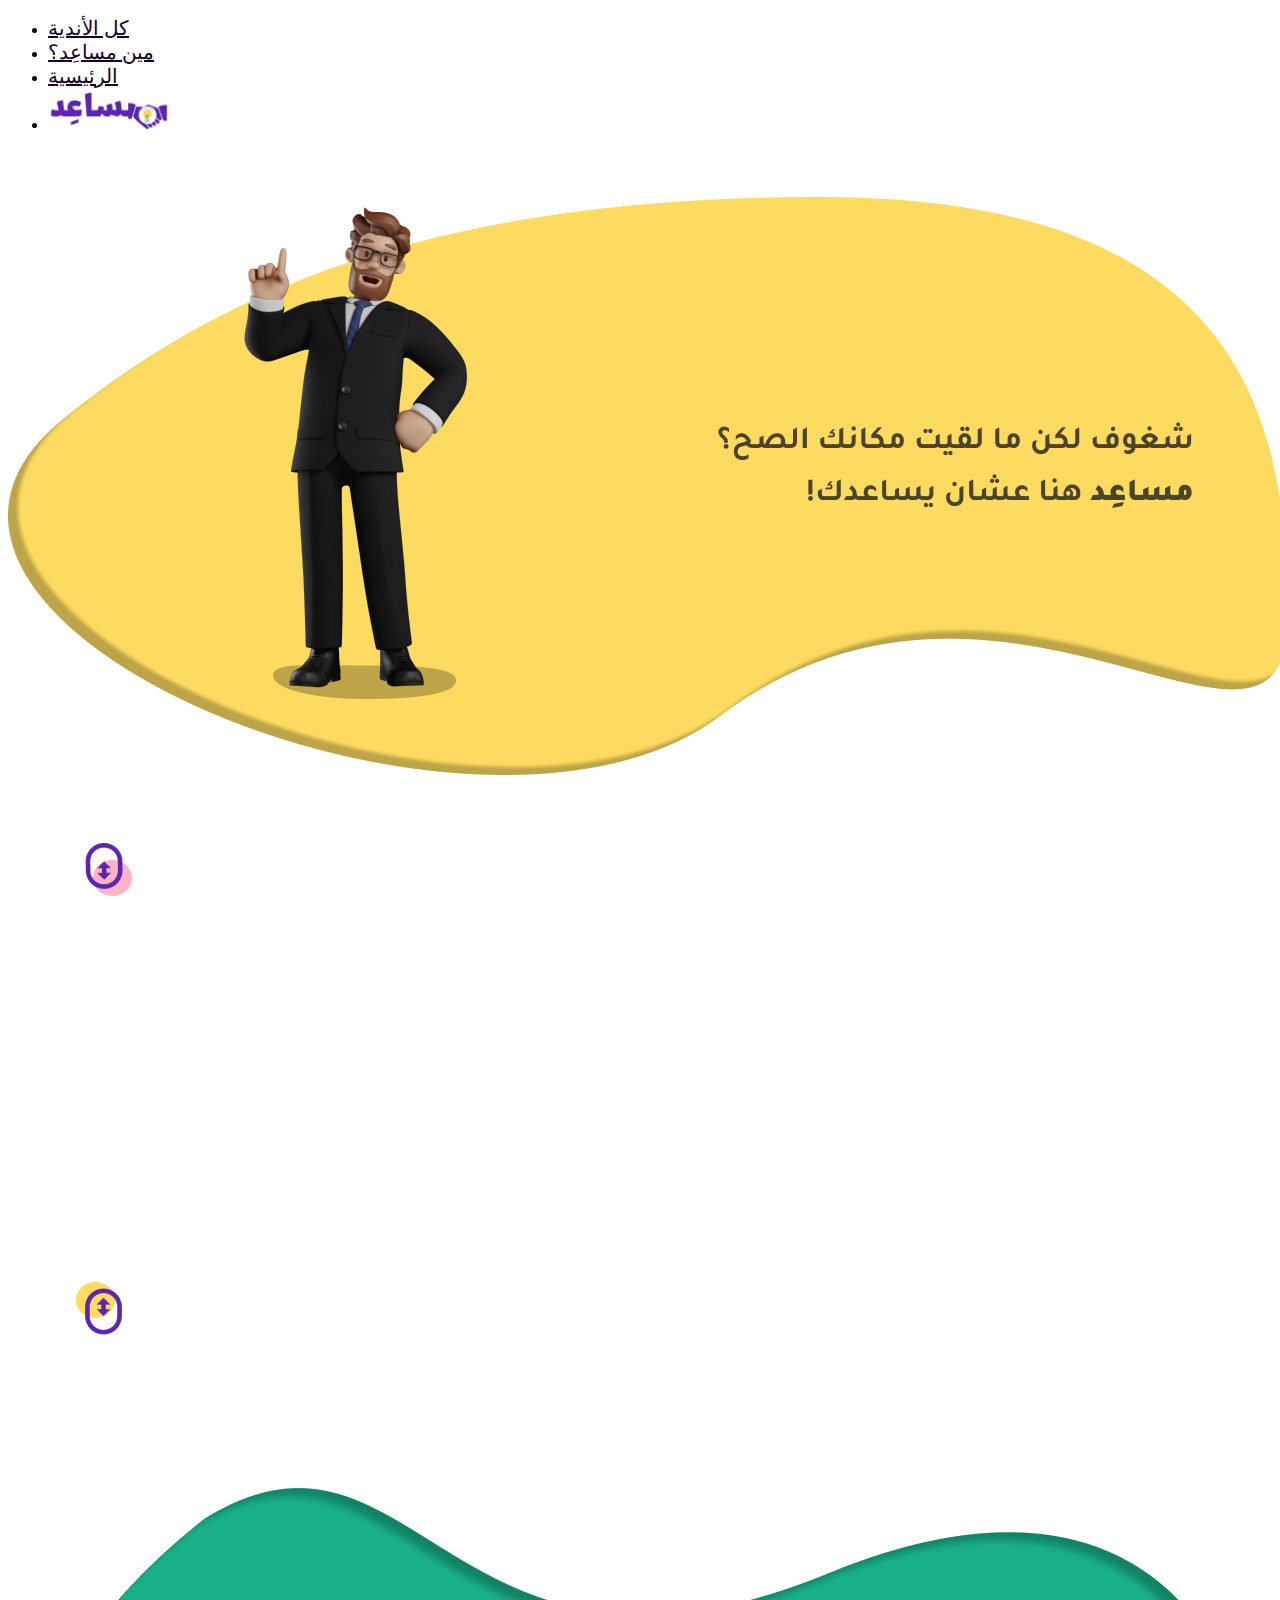
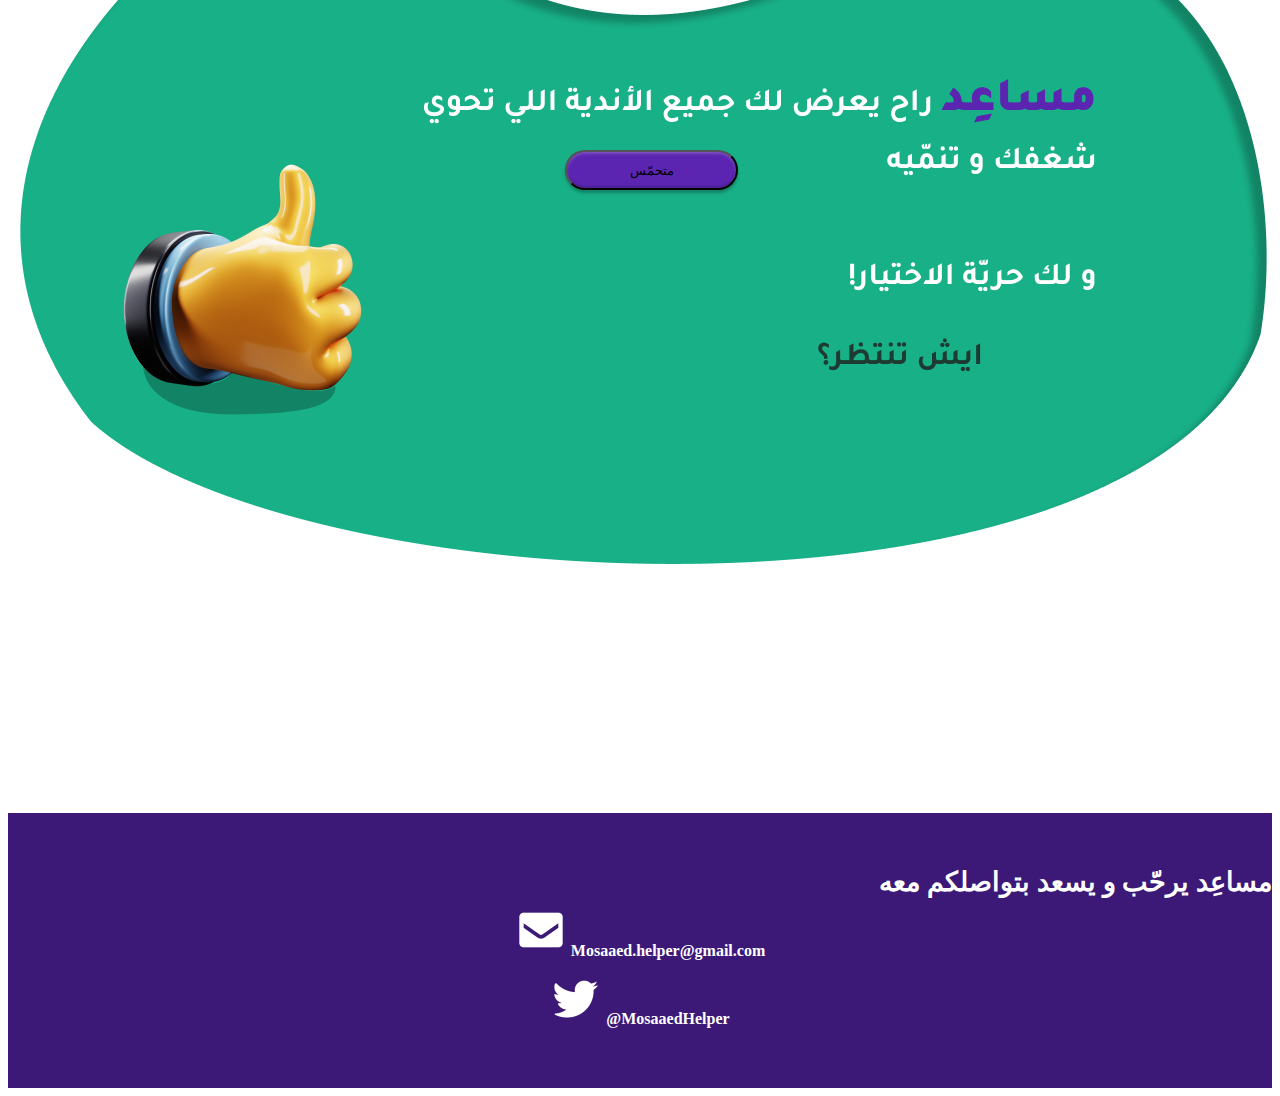
==== index.html @ d50a71aa "index completed" ====
<!DOCTYPE html>
<html lang="en">
<head>
    <meta charset="UTF-8">
    <meta http-equiv="X-UA-Compatible" content="IE=edge">
    <meta name="viewport" content="width=device-width, initial-scale=1.0">
    <link href="https://cdn.jsdelivr.net/npm/bootstrap@5.3.0-alpha2/dist/css/bootstrap.min.css" rel="stylesheet" integrity="sha384-aFq/bzH65dt+w6FI2ooMVUpc+21e0SRygnTpmBvdBgSdnuTN7QbdgL+OapgHtvPp" crossorigin="anonymous">
    <link rel="stylesheet" href="css/style.css">
    <link rel="icon" href="images/logo.jpg">
    <title>مساعد</title>
</head>
<body>

    <nav>
    <ul class="nav justify-content-end">
        <li class="nav-item">
          <a class="nav-link " href="club_list.html">كل الأندية</a>
        </li>
        <li class="nav-item">
          <a class="nav-link" href="about_us.html">مين مساعِد؟</a>
        </li>
        <li class="nav-item">
          <a class="nav-link active" href="index.html">الرئيسية</a>
        </li>
        <li class="nav-item">
          <a class="nav-link" href="index.html"><img src="images/logo.jpg" alt="" style="width: 125px;"></a>
        </li>
      </ul>
    </nav>

    <div class="container text-center">
        <div class="row align-items-start">
          <div class="col">
            <img id="about"class="img-fluid" src="images/index.png" alt="">
          </div>
        </div>
        <div class="row">
            <div class="col">
            <a href="#start"><img class="img-fluid" src="images/icon-1.png" alt=""></a>
          </div>
        </div>
        <div class="row">
            <div class="col">
            <a href="#about"><img class="img-fluid gap" src="images/icon-2.png" alt=""></a>
          </div>
        </div>
        <div class="row">
            <div class="col">
            <img id="start" class="img-fluid" src="images/index-2.png" alt="">
            <button type="button" class="btn btn-primary">متحمّس</button>
          </div>
        </div>
    </div>


    <footer>
        <div class="container">
            <div class="row align-items-start">
              <div class="col">
                <b class="footer footer-text">مساعِد يرحّب و  يسعد بتواصلكم معه</b>
              </div>
            </div>
            <div class="row">
                <div class="col"style="text-align: center;">
                    <img class="icon img-fluid" src="images/email.png" alt="">
                    <b class="footer-text">Mosaaed.helper@gmail.com</b>
                </div>
                <div class="col" style="text-align: center;">
                    <img class="icon img-fluid" src="images/twitter.png" alt="">
                    <b class="footer-text">@MosaaedHelper</b>
                </div>
            </div>
    </footer>

</body>
</html>
---- css/style.css ----
.nav-link{
    color: #13042D;
    font-size: 20px;   
}
.btn{
position: absolute;
left: 565px;
top: 1750px;
width: 13em;
height: 3em;
background: #5B25B2;
box-shadow: 0px 2.9566px 2.9566px rgba(0, 0, 0, 0.25), inset 0px 1.4783px 2.9566px rgba(255, 255, 255, 0.25), inset 0px -1.4783px 2.9566px rgba(0, 0, 0, 0.25);
border-radius: 30px;
}
footer{
    margin-top: 12em;
    padding: 3em 0em;
    text-align:right;
    background: #3C1877;
}
.footer{
/* مساعِد يرحّب و يسعد بتواصلكم معه ! */
font-weight: 700;
font-size: 27px;
line-height: 43px;

}
.footer-text{
    font-family: 'Tajawal';
    font-style: normal;
    line-height: 43px;
    color: #FFFFFF;
    margin: 3em 0;
}
.icon{
    width: 52px;
    height: 52px;;
}
.gap{
    padding-top: 18em;;
}
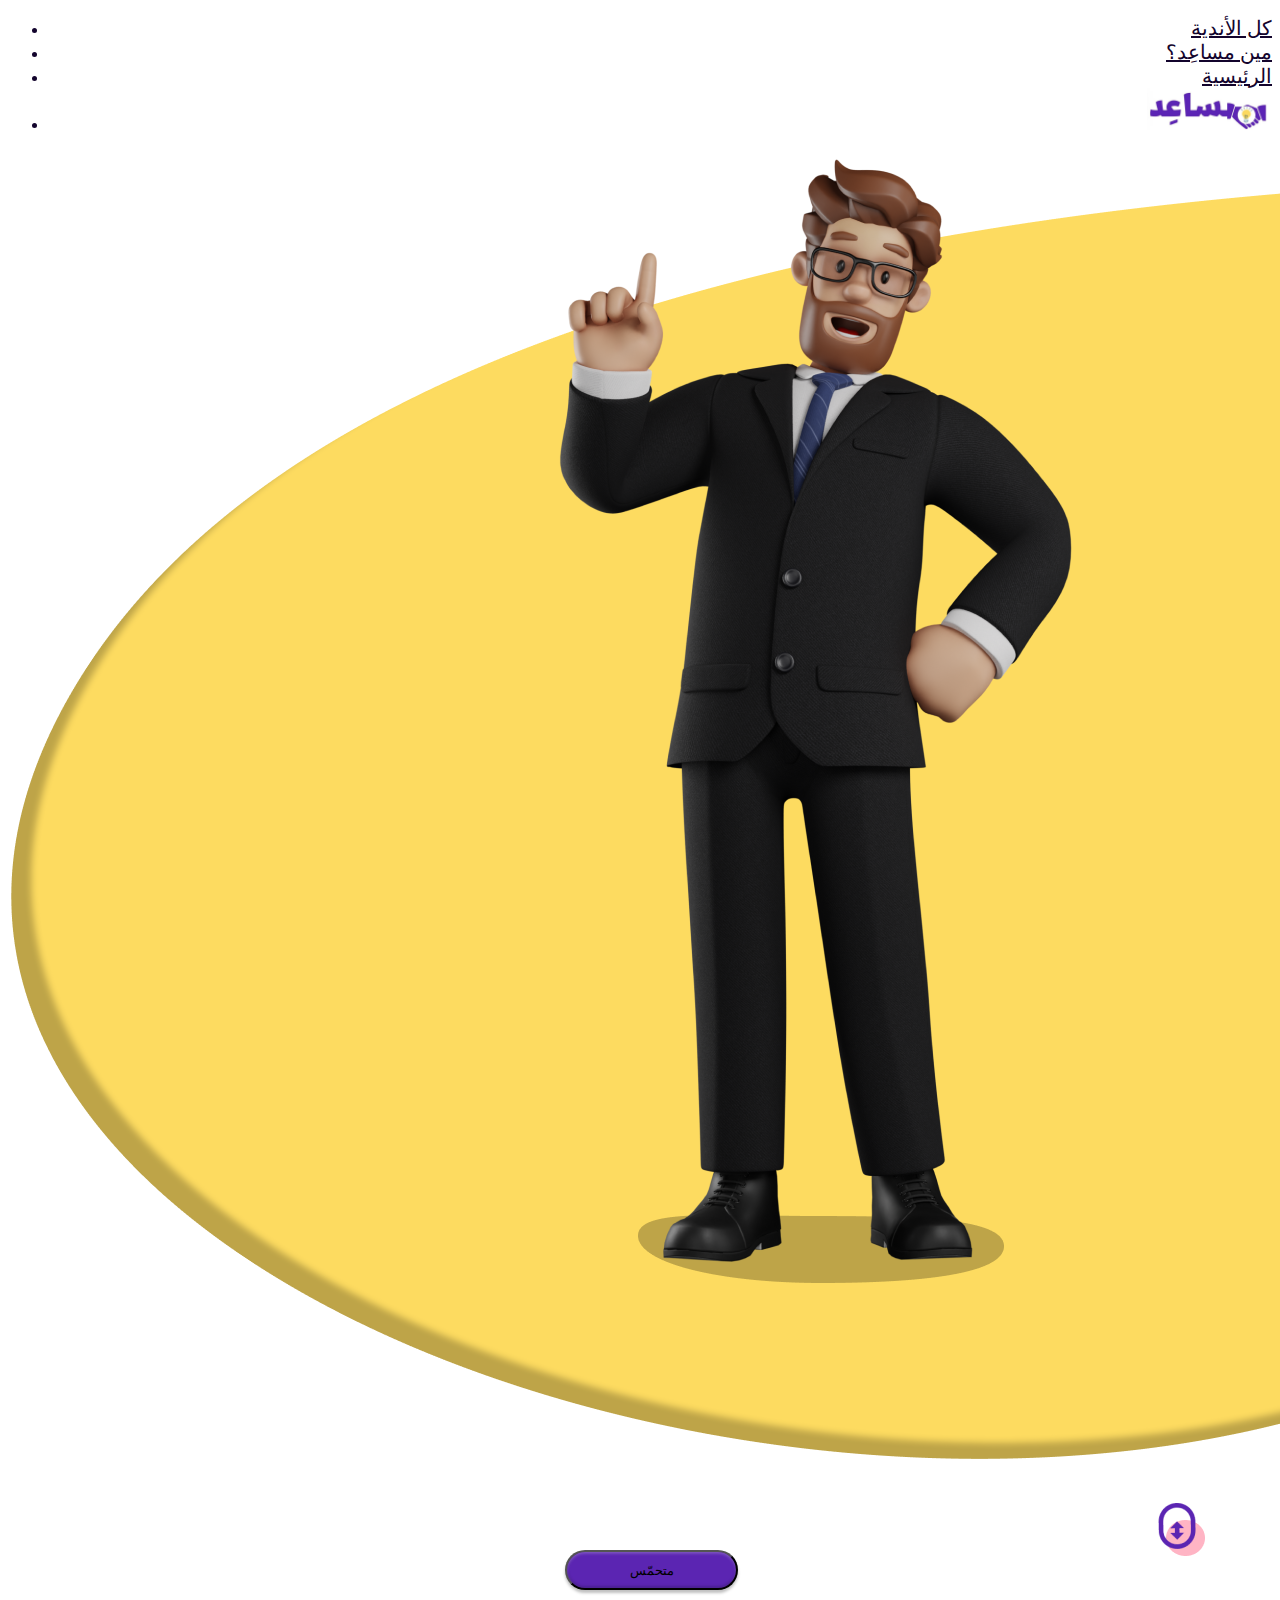
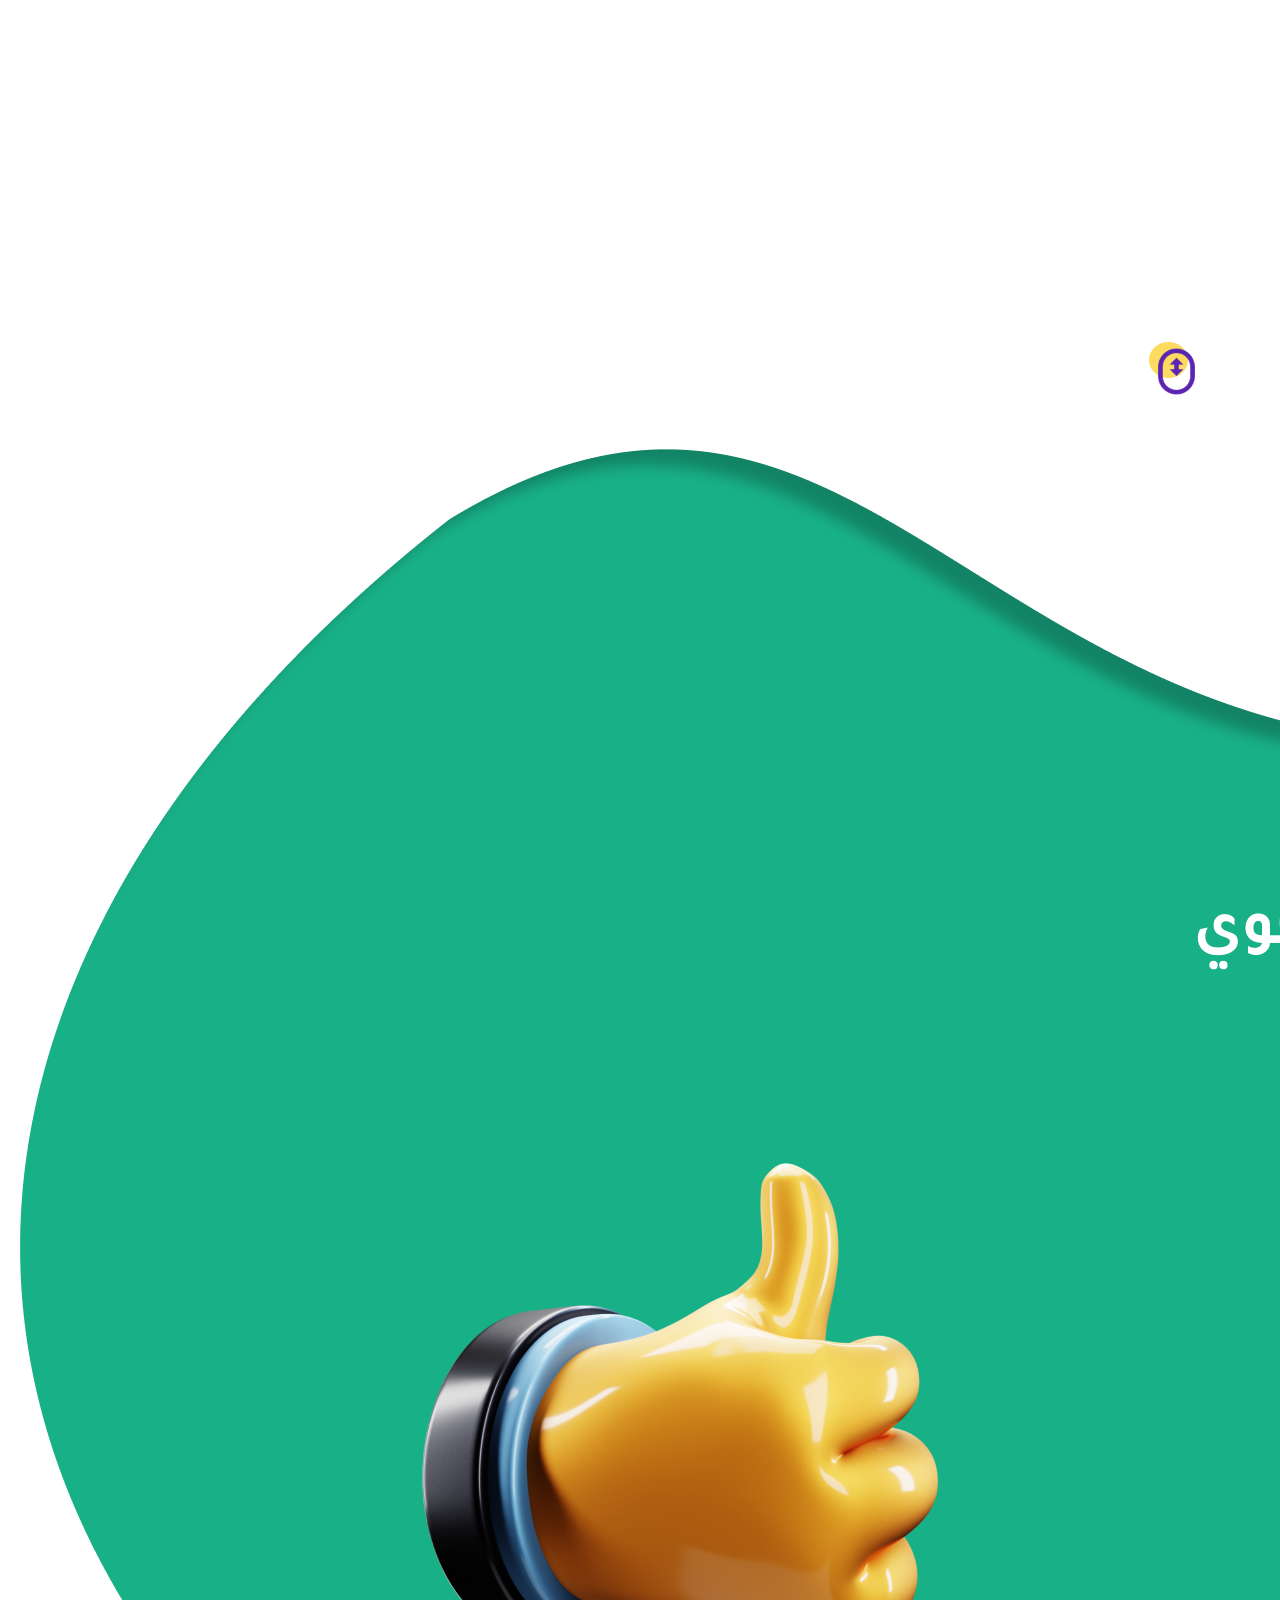
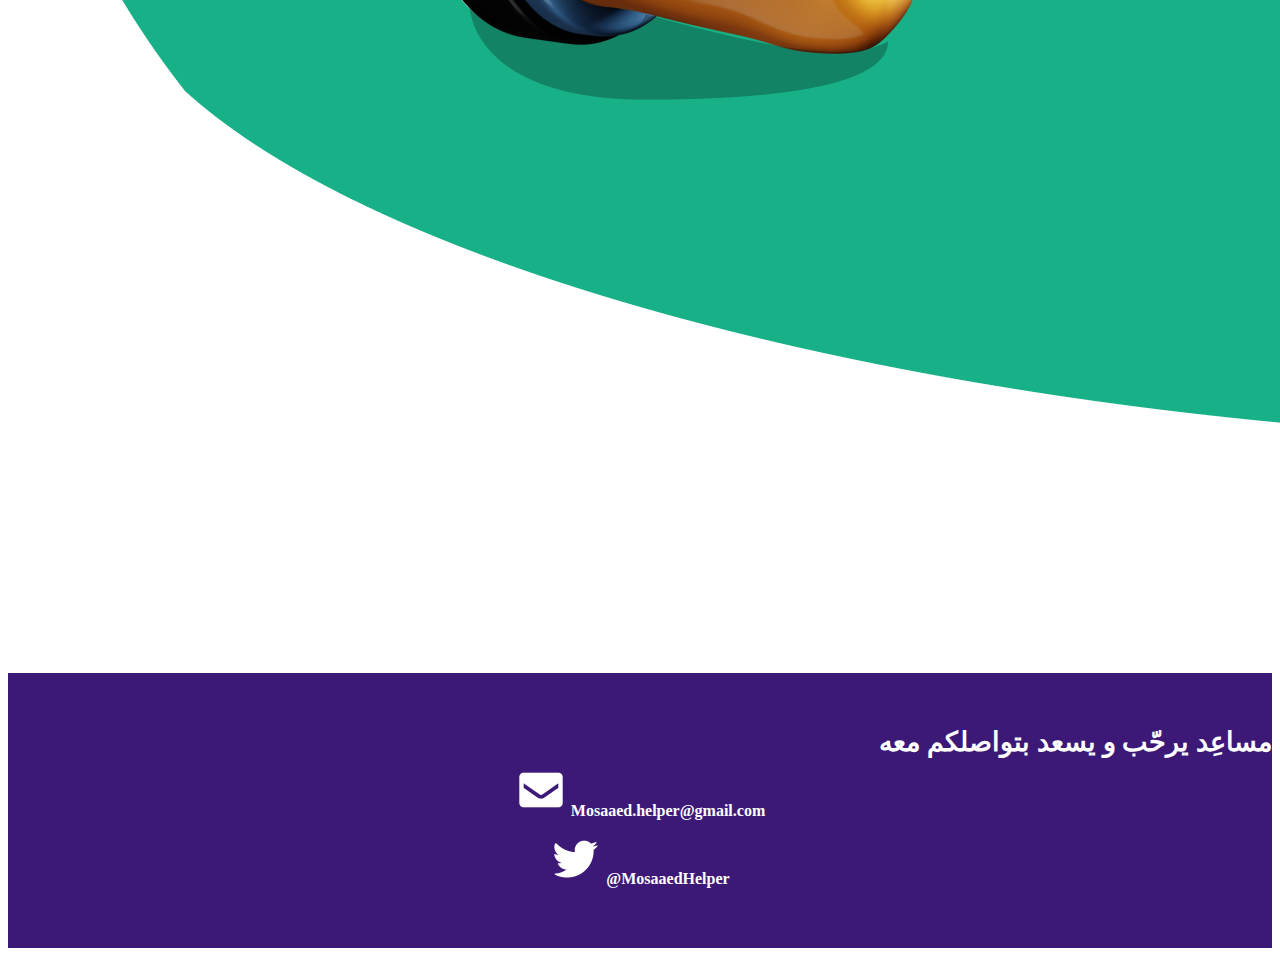
==== commit e944fab2: "club_list completed" ====
--- a/index.html
+++ b/index.html
@@ -47,7 +47,7 @@
         <div class="row">
             <div class="col">
             <img id="start" class="img-fluid" src="images/index-2.png" alt="">
-            <button type="button" class="btn btn-primary">متحمّس</button>
+            <a href="club_list.html"><button type="button" class="btn btn-1 btn-primary">متحمّس</button></a>
           </div>
         </div>
     </div>
@@ -67,7 +67,7 @@
                 </div>
                 <div class="col" style="text-align: center;">
                     <img class="icon img-fluid" src="images/twitter.png" alt="">
-                    <b class="footer-text">@MosaaedHelper</b>
+                    <a target="_blank" href="https://twitter.com/MosaaedHelper"><b class="footer-text">@MosaaedHelper</b></a>
                 </div>
             </div>
     </footer>
--- a/css/style.css
+++ b/css/style.css
@@ -1,11 +1,17 @@
+body{
+    font-family: 'Tajawal';
+    font-style: normal;
+    color: #13042D;
+    text-align: right;
+}
 .nav-link{
     color: #13042D;
     font-size: 20px;   
 }
-.btn{
+.btn-1{
 position: absolute;
 left: 565px;
-top: 1750px;
+top: 1550px;
 width: 13em;
 height: 3em;
 background: #5B25B2;
@@ -26,8 +32,6 @@
 
 }
 .footer-text{
-    font-family: 'Tajawal';
-    font-style: normal;
     line-height: 43px;
     color: #FFFFFF;
     margin: 3em 0;
@@ -38,4 +42,36 @@
 }
 .gap{
     padding-top: 18em;;
-}+}
+.list{
+    margin: 5em 0 3em;
+}
+
+.card {
+    box-shadow: 6px 4px 8px 0 rgba(0, 0, 0, 0.2);
+    border-radius: 2em;
+    background-color:#F9F3FF;
+    text-align: center;
+    margin: 3em 0;
+  }
+  
+  .card:hover {
+    box-shadow:
+      0px 2.8px 2.2px rgba(0, 0, 0, 0.034),
+      0px 6.7px 5.3px rgba(0, 0, 0, 0.048),
+      0px 12.5px 10px rgba(0, 0, 0, 0.06),
+      0px 22.3px 17.9px rgba(0, 0, 0, 0.072),
+      0px 41.8px 33.4px rgba(0, 0, 0, 0.086),
+      0px 100px 80px rgba(0, 0, 0, 0.12);
+  }
+  .card-img-top{
+    border-radius: 2em;
+  }
+  footer a{
+    text-decoration: none;
+  }
+  .dropdown-toggle{
+    background: #EBEBEB;
+    border-color: #EBEBEB;
+    color: #A7A3A3;;
+  }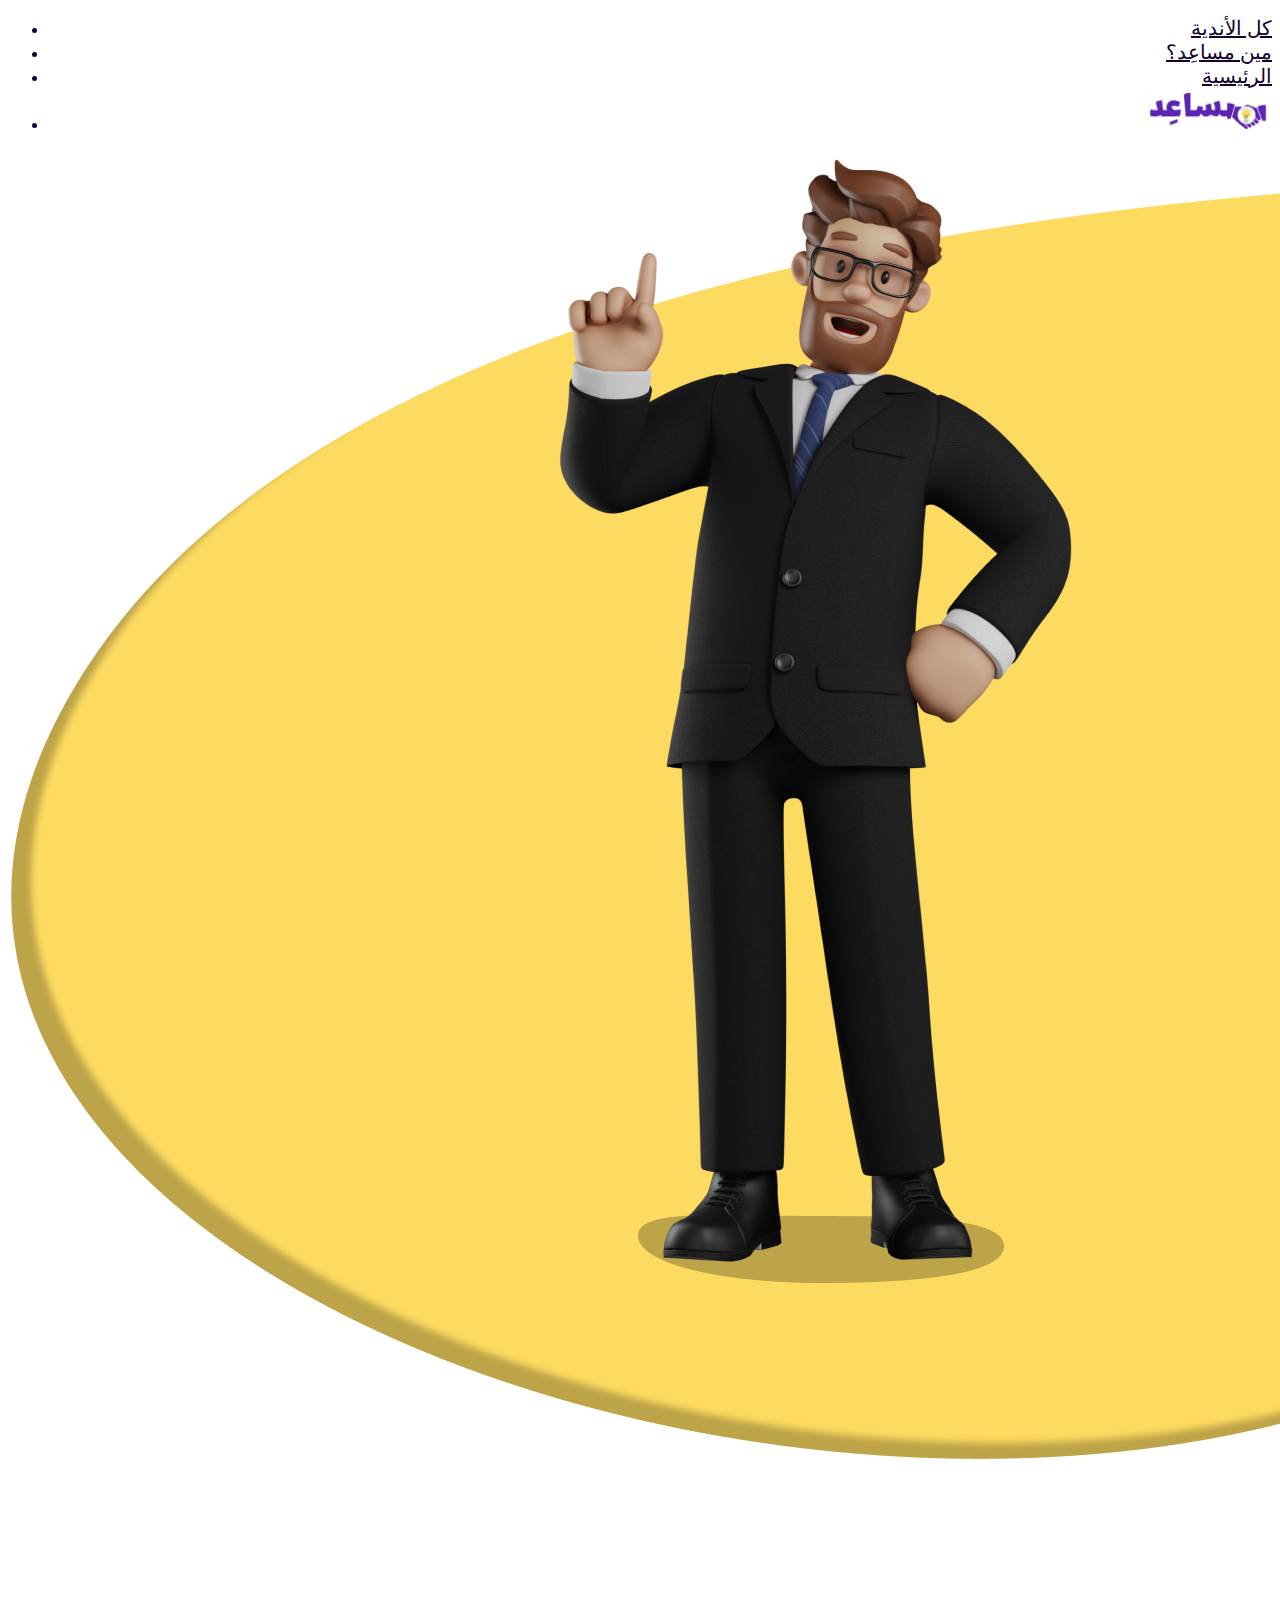
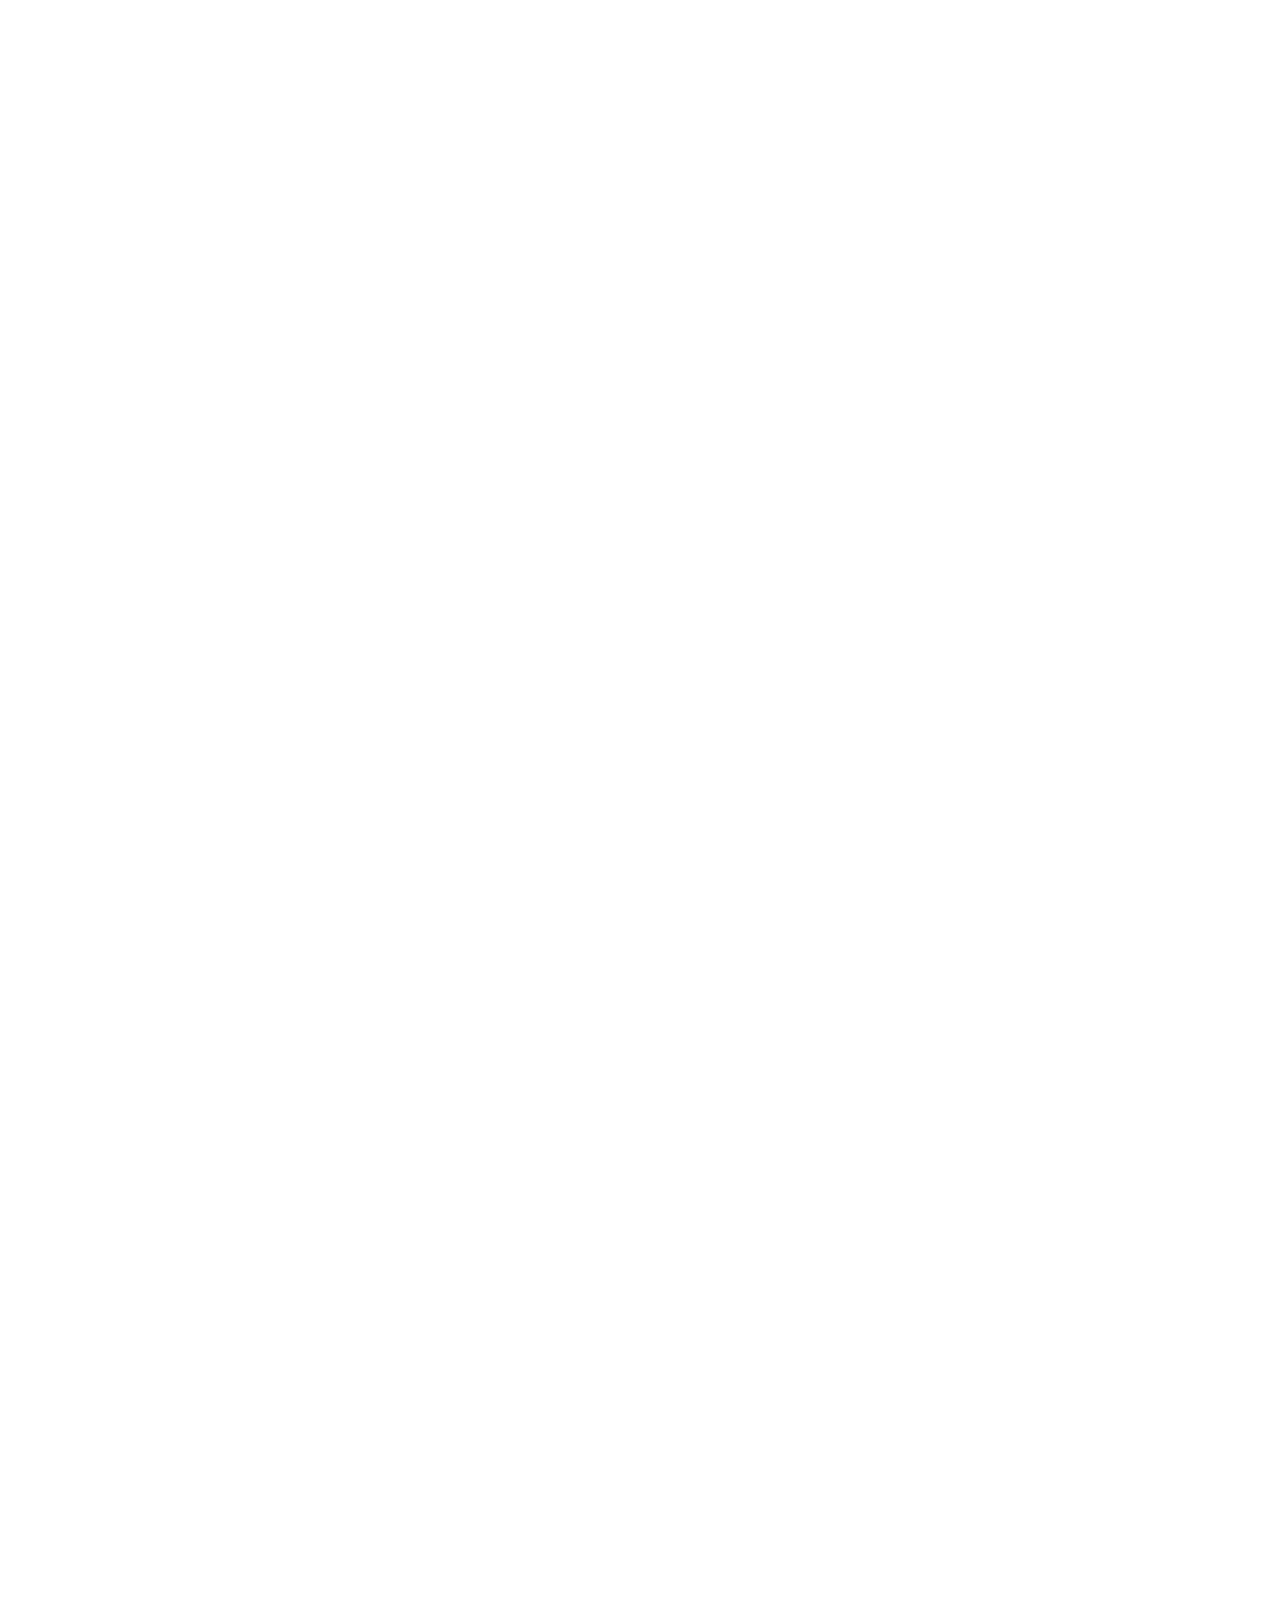
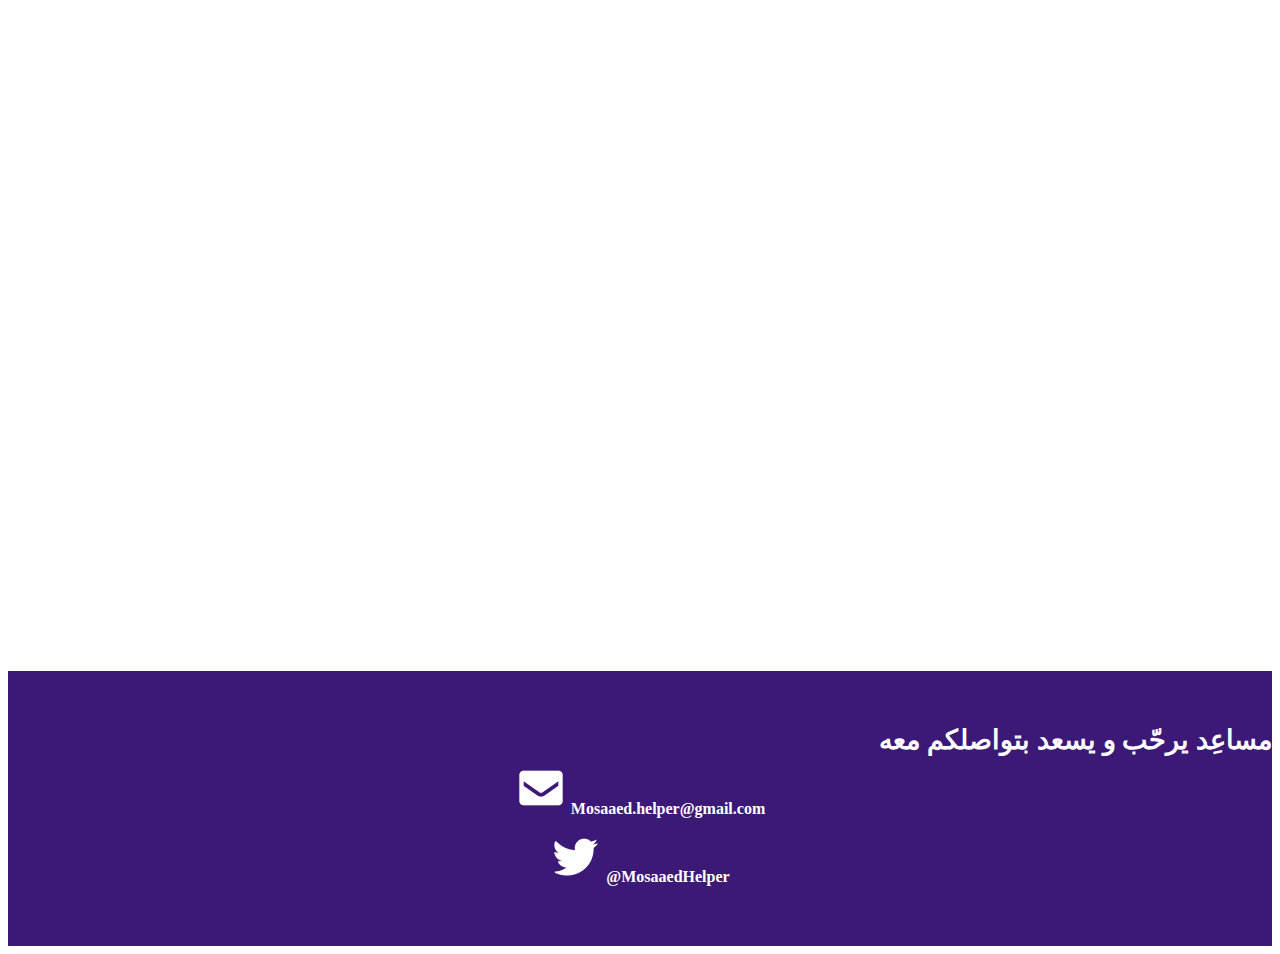
==== commit fdc6cc14: "animation added" ====
--- a/index.html
+++ b/index.html
@@ -1,76 +1,92 @@
 <!DOCTYPE html>
 <html lang="en">
+
 <head>
-    <meta charset="UTF-8">
-    <meta http-equiv="X-UA-Compatible" content="IE=edge">
-    <meta name="viewport" content="width=device-width, initial-scale=1.0">
-    <link href="https://cdn.jsdelivr.net/npm/bootstrap@5.3.0-alpha2/dist/css/bootstrap.min.css" rel="stylesheet" integrity="sha384-aFq/bzH65dt+w6FI2ooMVUpc+21e0SRygnTpmBvdBgSdnuTN7QbdgL+OapgHtvPp" crossorigin="anonymous">
-    <link rel="stylesheet" href="css/style.css">
-    <link rel="icon" href="images/logo.jpg">
-    <title>مساعد</title>
+  <meta charset="UTF-8">
+  <meta http-equiv="X-UA-Compatible" content="IE=edge">
+  <meta name="viewport" content="width=device-width, initial-scale=1.0">
+  <link href="https://cdn.jsdelivr.net/npm/bootstrap@5.3.0-alpha2/dist/css/bootstrap.min.css" rel="stylesheet"
+    integrity="sha384-aFq/bzH65dt+w6FI2ooMVUpc+21e0SRygnTpmBvdBgSdnuTN7QbdgL+OapgHtvPp" crossorigin="anonymous">
+  <link rel="stylesheet" href="css/style.css">
+  <link href="https://unpkg.com/aos@2.3.1/dist/aos.css" rel="stylesheet">
+  <script src="https://unpkg.com/aos@2.3.1/dist/aos.js"></script>
+  <link rel="icon" href="images/logo.jpg">
+  <script src="index.js"></script>
+  <title>مساعد</title>
 </head>
+
 <body>
 
-    <nav>
+  <nav>
     <ul class="nav justify-content-end">
-        <li class="nav-item">
-          <a class="nav-link " href="club_list.html">كل الأندية</a>
-        </li>
-        <li class="nav-item">
-          <a class="nav-link" href="about_us.html">مين مساعِد؟</a>
-        </li>
-        <li class="nav-item">
-          <a class="nav-link active" href="index.html">الرئيسية</a>
-        </li>
-        <li class="nav-item">
-          <a class="nav-link" href="index.html"><img src="images/logo.jpg" alt="" style="width: 125px;"></a>
-        </li>
-      </ul>
-    </nav>
+      <li class="nav-item">
+        <a class="nav-link " href="club_list.html">كل الأندية</a>
+      </li>
+      <li class="nav-item">
+        <a class="nav-link" href="about_us.html">مين مساعِد؟</a>
+      </li>
+      <li class="nav-item">
+        <a class="nav-link active" href="index.html">الرئيسية</a>
+      </li>
+      <li class="nav-item">
+        <a class="nav-link" href="index.html"><img src="images/logo.jpg" alt="" style="width: 125px;"></a>
+      </li>
+    </ul>
+  </nav>
 
-    <div class="container text-center">
-        <div class="row align-items-start">
-          <div class="col">
-            <img id="about"class="img-fluid" src="images/index.png" alt="">
-          </div>
-        </div>
-        <div class="row">
-            <div class="col">
-            <a href="#start"><img class="img-fluid" src="images/icon-1.png" alt=""></a>
-          </div>
-        </div>
-        <div class="row">
-            <div class="col">
-            <a href="#about"><img class="img-fluid gap" src="images/icon-2.png" alt=""></a>
-          </div>
-        </div>
-        <div class="row">
-            <div class="col">
-            <img id="start" class="img-fluid" src="images/index-2.png" alt="">
-            <a href="club_list.html"><button type="button" class="btn btn-1 btn-primary">متحمّس</button></a>
-          </div>
-        </div>
+  <div class="container text-center">
+
+    <div data-aos="fade-right" class="row align-items-start">
+      <div class="col">
+        <img id="about" class="img-fluid" src="images/index.png" alt="">
+      </div>
     </div>
 
+    <div class="row">
+      <div class="col">
+        <a href="#start"><img data-aos="fade-down" class="img-fluid" src="images/icon-1.png" alt=""></a>
+      </div>
+    </div>
 
-    <footer>
-        <div class="container">
-            <div class="row align-items-start">
-              <div class="col">
-                <b class="footer footer-text">مساعِد يرحّب و  يسعد بتواصلكم معه</b>
-              </div>
-            </div>
-            <div class="row">
-                <div class="col"style="text-align: center;">
-                    <img class="icon img-fluid" src="images/email.png" alt="">
-                    <b class="footer-text">Mosaaed.helper@gmail.com</b>
-                </div>
-                <div class="col" style="text-align: center;">
-                    <img class="icon img-fluid" src="images/twitter.png" alt="">
-                    <a target="_blank" href="https://twitter.com/MosaaedHelper"><b class="footer-text">@MosaaedHelper</b></a>
-                </div>
-            </div>
-    </footer>
+    <div class="row">
+      <div class="col">
+        <a href="#about"><img data-aos="fade-down" class="img-fluid gap" src="images/icon-2.png" alt=""></a>
+      </div>
+    </div>
+
+    <div data-aos="fade-left" class="row">
+      <div class="col">
+        <img id="start" class="img-fluid" src="images/index-2.png" alt="">
+        <a href="club_list.html"><button data-aos="fade-right" type="button" class="btn btn-1 btn-primary">متحمّس</button></a>
+      </div>
+
+    </div>
+  </div>
+
+
+  <footer>
+    <div class="container">
+      <div class="row align-items-start">
+        <div class="col">
+          <b class="footer footer-text">مساعِد يرحّب و يسعد بتواصلكم معه</b>
+        </div>
+      </div>
+      <div class="row">
+        <div class="col" style="text-align: center;">
+          <img class="icon img-fluid" src="images/email.png" alt="">
+          <a target="_blank" href="mailto: Mosaaed.helper@gmail.com"><b
+              class="footer-text">Mosaaed.helper@gmail.com</b></a>
+        </div>
+        <div class="col" style="text-align: center;">
+          <img class="icon img-fluid" src="images/twitter.png" alt="">
+          <a target="_blank" href="https://twitter.com/MosaaedHelper"><b class="footer-text">@MosaaedHelper</b></a>
+        </div>
+      </div>
+  </footer>
+  <script>
+    AOS.init();
+  </script>
+  <script src="index.js"></script>
 
 </body>
 </html>--- a/css/style.css
+++ b/css/style.css
@@ -74,4 +74,12 @@
     background: #EBEBEB;
     border-color: #EBEBEB;
     color: #A7A3A3;;
+  }
+  .about-text{
+    text-align: right;
+    margin-top: 15em;
+  }
+  .about-text b{
+    font-size: 28px;
+    color: #3C1877;S
   }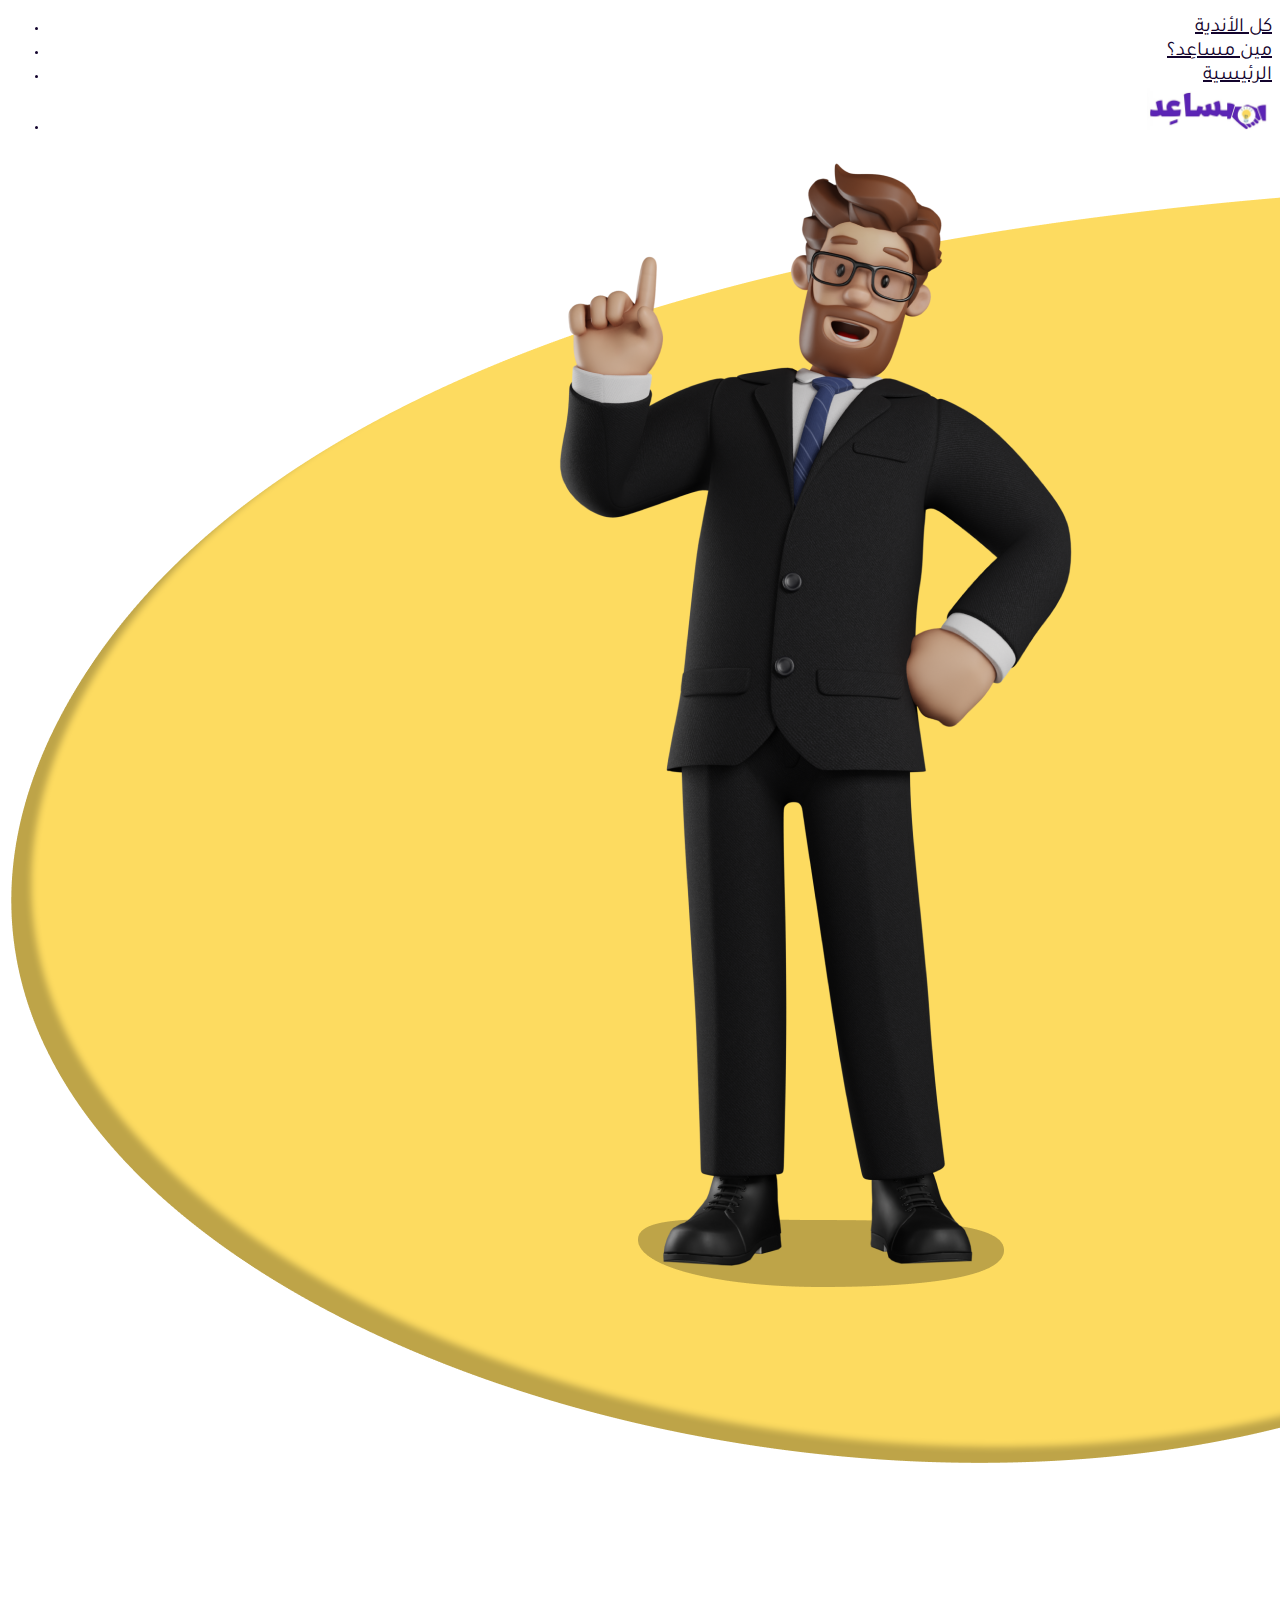
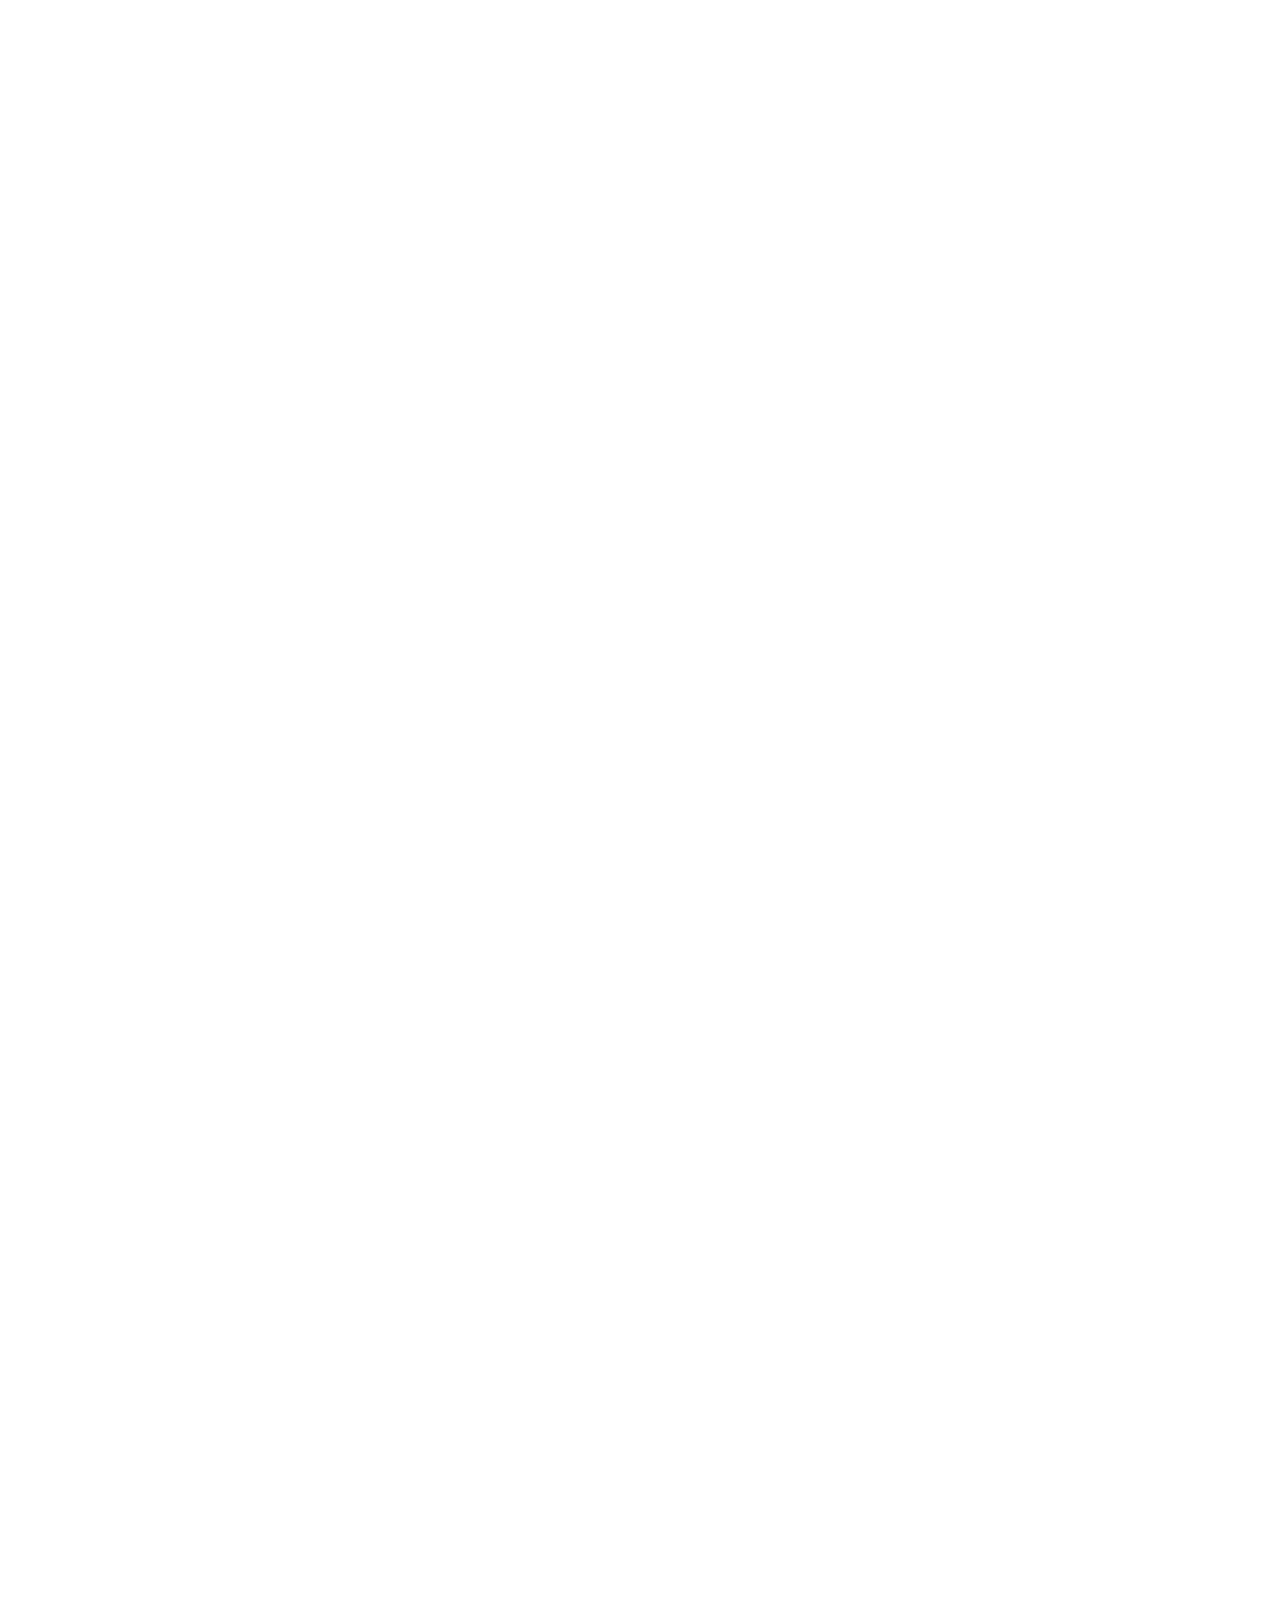
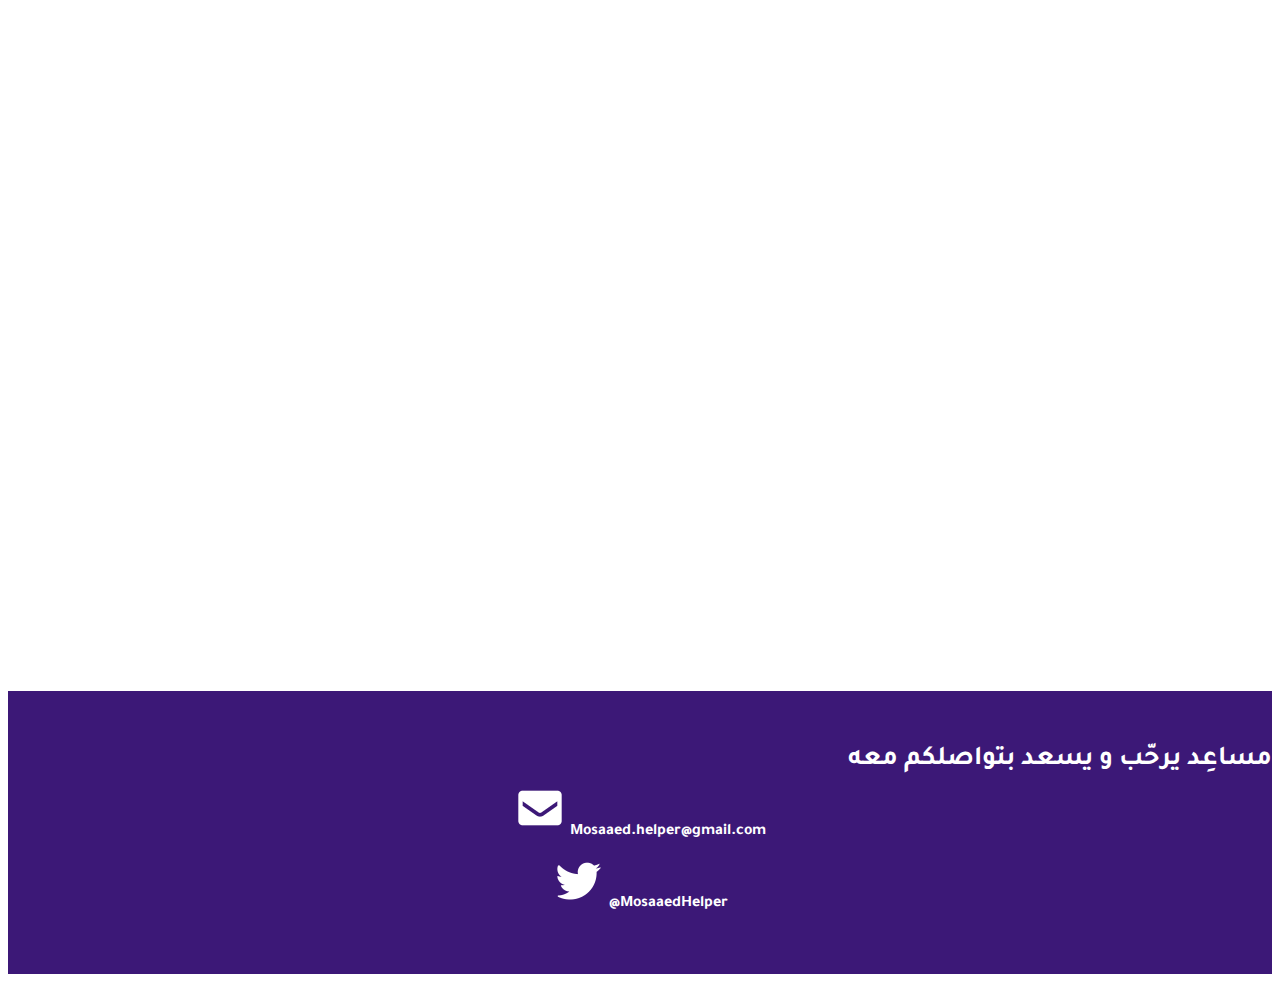
==== commit 42131d79: "add font" ====
--- a/index.html
+++ b/index.html
@@ -8,6 +8,9 @@
   <link href="https://cdn.jsdelivr.net/npm/bootstrap@5.3.0-alpha2/dist/css/bootstrap.min.css" rel="stylesheet"
     integrity="sha384-aFq/bzH65dt+w6FI2ooMVUpc+21e0SRygnTpmBvdBgSdnuTN7QbdgL+OapgHtvPp" crossorigin="anonymous">
   <link rel="stylesheet" href="css/style.css">
+  <link rel="preconnect" href="https://fonts.googleapis.com">
+  <link rel="preconnect" href="https://fonts.gstatic.com" crossorigin>
+  <link href="https://fonts.googleapis.com/css2?family=Tajawal&display=swap" rel="stylesheet">
   <link href="https://unpkg.com/aos@2.3.1/dist/aos.css" rel="stylesheet">
   <script src="https://unpkg.com/aos@2.3.1/dist/aos.js"></script>
   <link rel="icon" href="images/logo.jpg">
@@ -36,7 +39,7 @@
 
   <div class="container text-center">
 
-    <div data-aos="fade-right" class="row align-items-start">
+    <div data-aos-duration="3000" data-aos="fade-right" class="row align-items-start">
       <div class="col">
         <img id="about" class="img-fluid" src="images/index.png" alt="">
       </div>
@@ -44,20 +47,21 @@
 
     <div class="row">
       <div class="col">
-        <a href="#start"><img data-aos="fade-down" class="img-fluid" src="images/icon-1.png" alt=""></a>
+        <a href="#start"><img data-aos-duration="3000" data-aos="fade-down" class="img-fluid" src="images/icon-1.png" alt=""></a>
       </div>
     </div>
 
     <div class="row">
       <div class="col">
-        <a href="#about"><img data-aos="fade-down" class="img-fluid gap" src="images/icon-2.png" alt=""></a>
+        <a href="#about"><img data-aos-duration="3000" data-aos="fade-down" class="img-fluid gap" src="images/icon-2.png" alt=""></a>
       </div>
     </div>
 
-    <div data-aos="fade-left" class="row">
+    <div data-aos-duration="3000" data-aos="fade-left" class="row">
       <div class="col">
         <img id="start" class="img-fluid" src="images/index-2.png" alt="">
-        <a href="club_list.html"><button data-aos="fade-right" type="button" class="btn btn-1 btn-primary">متحمّس</button></a>
+        <a href="club_list.html"><button data-aos-duration="3000" data-aos="fade-right" type="button"
+            class="btn btn-1 btn-primary">متحمّس</button></a>
       </div>
 
     </div>
@@ -89,4 +93,5 @@
   <script src="index.js"></script>
 
 </body>
+
 </html>--- a/css/style.css
+++ b/css/style.css
@@ -1,85 +1,262 @@
-body{
-    font-family: 'Tajawal';
-    font-style: normal;
-    color: #13042D;
-    text-align: right;
-}
-.nav-link{
-    color: #13042D;
-    font-size: 20px;   
-}
-.btn-1{
-position: absolute;
-left: 565px;
-top: 1550px;
-width: 13em;
-height: 3em;
-background: #5B25B2;
-box-shadow: 0px 2.9566px 2.9566px rgba(0, 0, 0, 0.25), inset 0px 1.4783px 2.9566px rgba(255, 255, 255, 0.25), inset 0px -1.4783px 2.9566px rgba(0, 0, 0, 0.25);
-border-radius: 30px;
-}
-footer{
-    margin-top: 12em;
-    padding: 3em 0em;
-    text-align:right;
-    background: #3C1877;
-}
-.footer{
-/* مساعِد يرحّب و يسعد بتواصلكم معه ! */
-font-weight: 700;
-font-size: 27px;
-line-height: 43px;
-
-}
-.footer-text{
-    line-height: 43px;
-    color: #FFFFFF;
-    margin: 3em 0;
-}
-.icon{
-    width: 52px;
-    height: 52px;;
-}
-.gap{
-    padding-top: 18em;;
-}
-.list{
-    margin: 5em 0 3em;
+body {
+  font-family: 'Tajawal';
+  font-style: normal;
+  color: #13042D;
+  text-align: right;
+}
+
+.nav-link {
+  color: #13042D;
+  font-size: 20px;
+}
+
+.btn-1 {
+  position: absolute;
+  left: 565px;
+  top: 450px;
+  width: 13em;
+  height: 3em;
+  background: #5B25B2;
+  box-shadow: 0px 2.9566px 2.9566px rgba(0, 0, 0, 0.25), inset 0px 1.4783px 2.9566px rgba(255, 255, 255, 0.25), inset 0px -1.4783px 2.9566px rgba(0, 0, 0, 0.25);
+  border-radius: 30px;
+}
+
+footer {
+  margin-top: 12em;
+  padding: 3em 0em;
+  text-align: right;
+  background: #3C1877;
+}
+
+.footer {
+  /* مساعِد يرحّب و يسعد بتواصلكم معه ! */
+  font-weight: 700;
+  font-size: 27px;
+  line-height: 43px;
+
+}
+
+.footer-text {
+  line-height: 43px;
+  color: #FFFFFF;
+  margin: 3em 0;
+}
+
+.icon {
+  width: 52px;
+  height: 52px;
+  ;
+}
+
+.gap {
+  padding-top: 18em;
+  ;
+}
+
+.list {
+  margin: 5em 0 3em;
 }
 
 .card {
-    box-shadow: 6px 4px 8px 0 rgba(0, 0, 0, 0.2);
-    border-radius: 2em;
-    background-color:#F9F3FF;
-    text-align: center;
-    margin: 3em 0;
-  }
-  
-  .card:hover {
-    box-shadow:
-      0px 2.8px 2.2px rgba(0, 0, 0, 0.034),
-      0px 6.7px 5.3px rgba(0, 0, 0, 0.048),
-      0px 12.5px 10px rgba(0, 0, 0, 0.06),
-      0px 22.3px 17.9px rgba(0, 0, 0, 0.072),
-      0px 41.8px 33.4px rgba(0, 0, 0, 0.086),
-      0px 100px 80px rgba(0, 0, 0, 0.12);
-  }
-  .card-img-top{
-    border-radius: 2em;
-  }
-  footer a{
-    text-decoration: none;
-  }
-  .dropdown-toggle{
-    background: #EBEBEB;
-    border-color: #EBEBEB;
-    color: #A7A3A3;;
-  }
-  .about-text{
-    text-align: right;
-    margin-top: 15em;
-  }
-  .about-text b{
-    font-size: 28px;
-    color: #3C1877;S
-  }+  box-shadow: 6px 4px 8px 0 rgba(0, 0, 0, 0.2);
+  border-radius: 2em;
+  background-color: #F9F3FF;
+  text-align: center;
+  margin: 3em 0;
+}
+
+.card:hover {
+  box-shadow:
+    0px 2.8px 2.2px rgba(0, 0, 0, 0.034),
+    0px 6.7px 5.3px rgba(0, 0, 0, 0.048),
+    0px 12.5px 10px rgba(0, 0, 0, 0.06),
+    0px 22.3px 17.9px rgba(0, 0, 0, 0.072),
+    0px 41.8px 33.4px rgba(0, 0, 0, 0.086),
+    0px 100px 80px rgba(0, 0, 0, 0.12);
+  cursor: pointer;
+}
+
+.card-img-top {
+  border-radius: 2em;
+}
+
+#more:hover {
+  cursor: pointer;
+}
+
+footer a {
+  text-decoration: none;
+}
+
+.dropdown-toggle {
+  background: #EBEBEB;
+  border-color: #EBEBEB;
+  color: #A7A3A3;
+  ;
+}
+
+.about-text {
+  text-align: right;
+  margin-top: 15em;
+}
+
+.about-text b {
+  font-size: 28px;
+  color: #3C1877
+}
+
+.header {
+  border-color: #3C1877;
+}
+
+.card-des {
+  font-size: small;
+}
+
+.card-1 {
+  height: 30em;
+}
+
+.btn-2 {
+  box-sizing: border-box;
+  width: 170px;
+  height: 44px;
+  left: 666px;
+  top: 631px;
+  background: #F9F3FF;
+  border: 2px solid #18B087;
+  border-radius: 20px;
+}
+
+.btn-2:hover {
+  box-shadow: 30px rgba(0, 0, 0, 0.02);
+  color: #ffffff;
+  box-sizing: border-box;
+  width: 170px;
+  height: 44px;
+  left: 666px;
+  top: 631px;
+  background: #18B087;
+  border: 2px solid #F9F3FF;
+  border-radius: 20px;
+}
+
+.active-1 {
+  color: #ffffff;
+  background: #18B087;
+  border: 2px solid #F9F3FF;
+}
+
+.justify {
+  display: flex;
+  flex-direction: row;
+  justify-content: center;
+}
+
+.alert {
+  margin-top: 10%;
+  background-color: #F9F3FF;
+}
+.alert_input{
+  border-color: red;
+}
+
+/* modal and its animate and close button*/
+.modal {
+  display: none;
+  /* Hidden by default */
+  position: fixed;
+  /* Stay in place */
+  z-index: 1;
+  /* Sit on top */
+  left: 0;
+  top: 0;
+  width: 100%;
+  /* Full width */
+  height: 100%;
+  /* Full height */
+  overflow: auto;
+  /* Enable scroll if needed */
+  background-color: rgb(0, 0, 0);
+  /* Fallback color */
+  background-color: rgba(0, 0, 0, 0.4);
+  /* Black w/ opacity */
+  padding-top: 60px;
+}
+
+/*modal content*/
+.modal-content {
+  margin: 5% auto 15% auto;
+  width: 40%;
+  background-color: #ffffff;
+}
+
+/* The Close Button for modal */
+.close {
+  position: absolute;
+  right: 0;
+  top: 0;
+  color: #000;
+  font-size: 35px;
+  font-weight: bold;
+}
+
+.close:hover,
+.close:focus {
+  color: red;
+  cursor: pointer;
+}
+
+/* Add Zoom Animation */
+.animate {
+  -webkit-animation: animatezoom 0.6s;
+  animation: animatezoom 0.6s
+}
+
+@-webkit-keyframes animatezoom {
+  from {
+    -webkit-transform: scale(0)
+  }
+
+  to {
+    -webkit-transform: scale(1)
+  }
+}
+
+@keyframes animatezoom {
+  from {
+    transform: scale(0)
+  }
+
+  to {
+    transform: scale(1)
+  }
+}
+
+.form-control {
+  text-align: right;
+  margin-bottom: 5%;
+}
+
+.modal-content .container {
+  width: 75%;
+  padding: 5% 0;
+}
+
+.form-select {
+  text-align: right;
+}
+
+.btn-3 {
+  width: 13em;
+  height: 3em;
+  background: #5B25B2;
+  box-shadow: 0px 2.9566px 2.9566px rgba(0, 0, 0, 0.25), inset 0px 1.4783px 2.9566px rgba(255, 255, 255, 0.25), inset 0px -1.4783px 2.9566px rgba(0, 0, 0, 0.25);
+  border-radius: 30px;
+  margin-top: 25%;
+}
+
+label {
+  text-align: right;
+  color: #5B25B2;
+}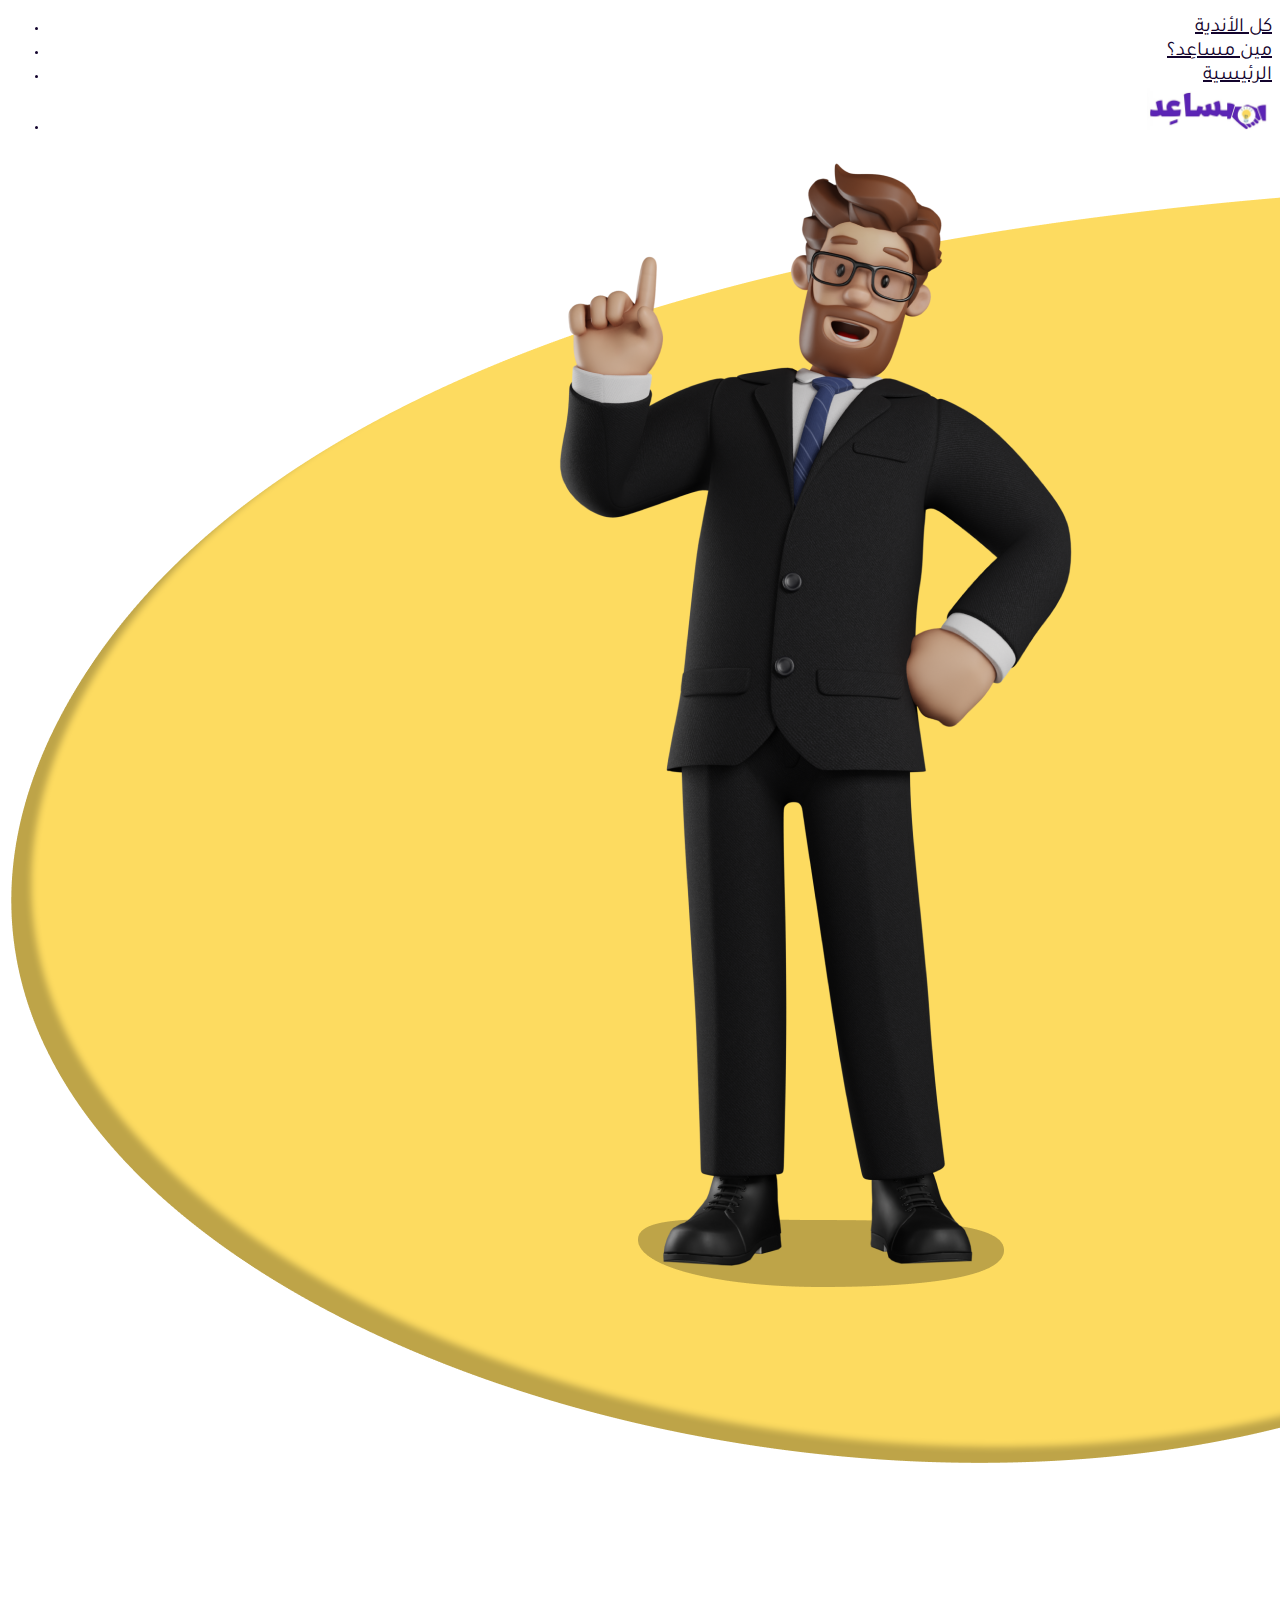
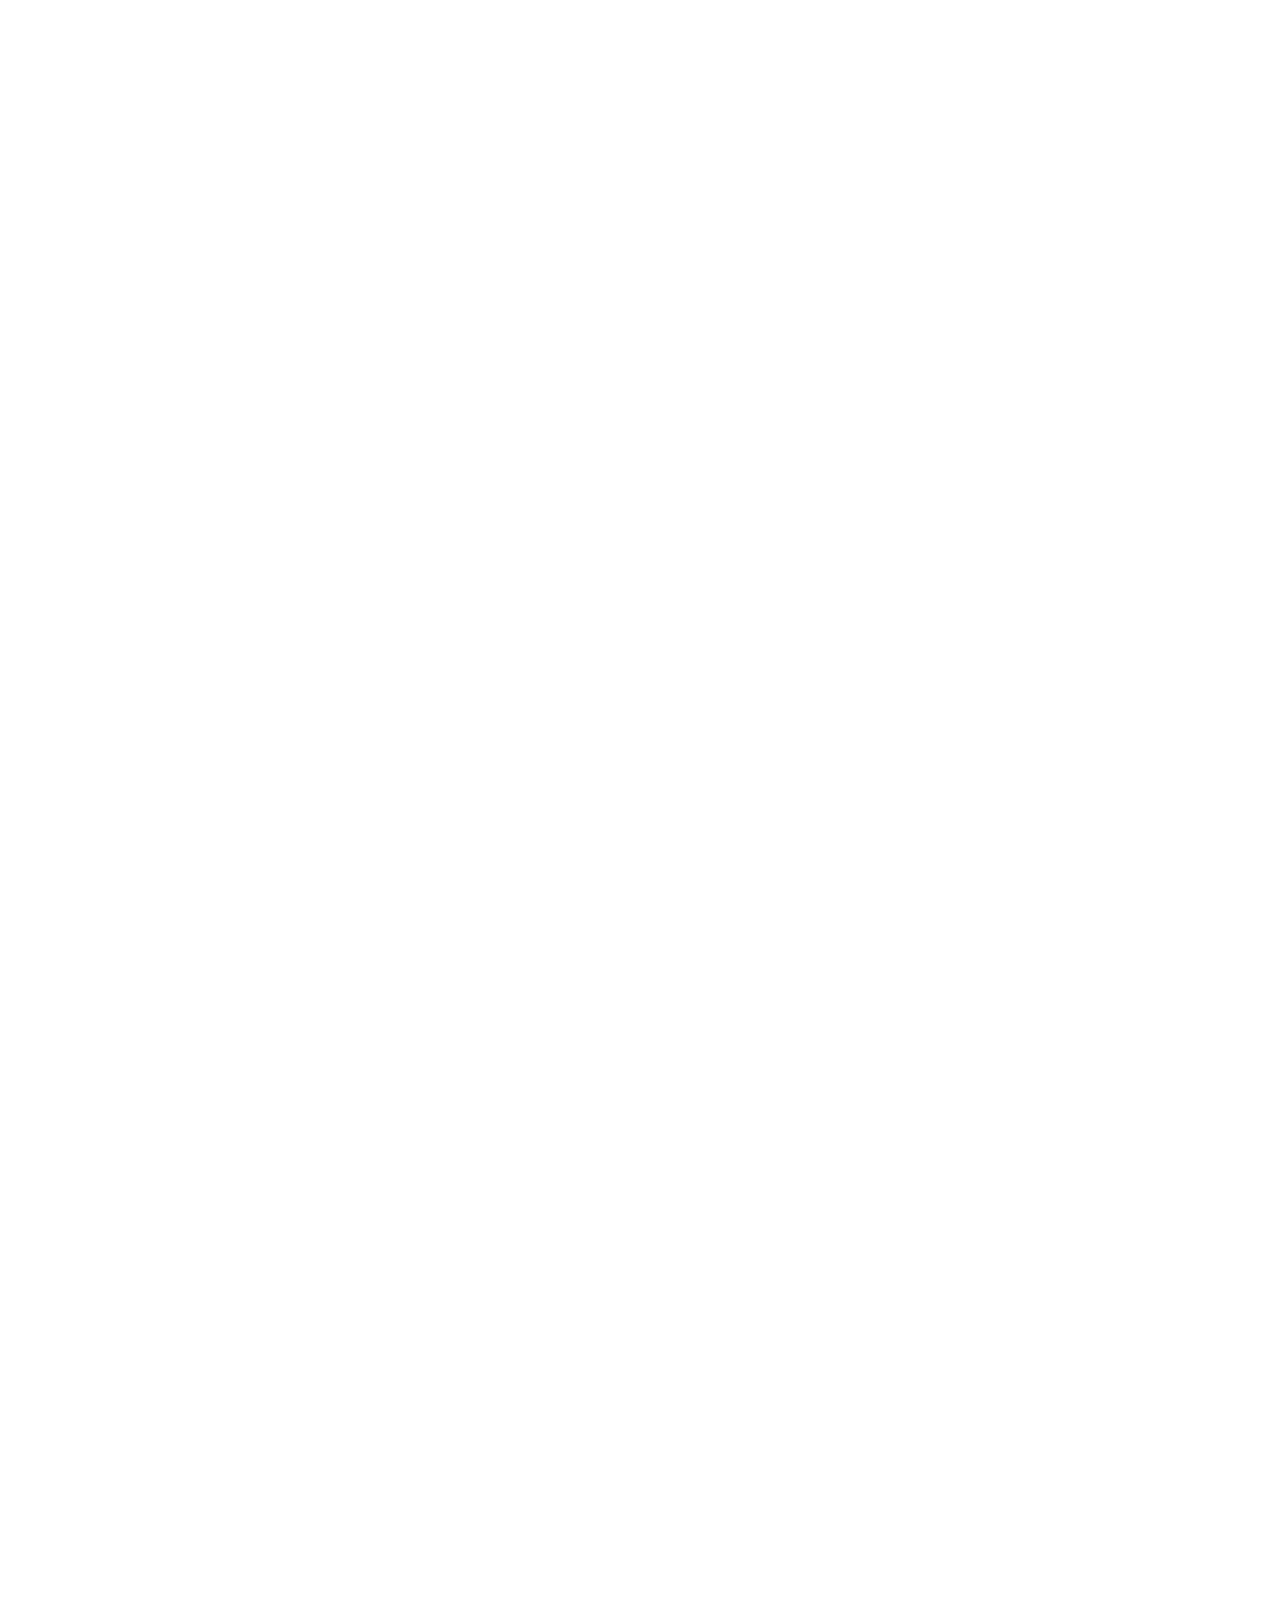
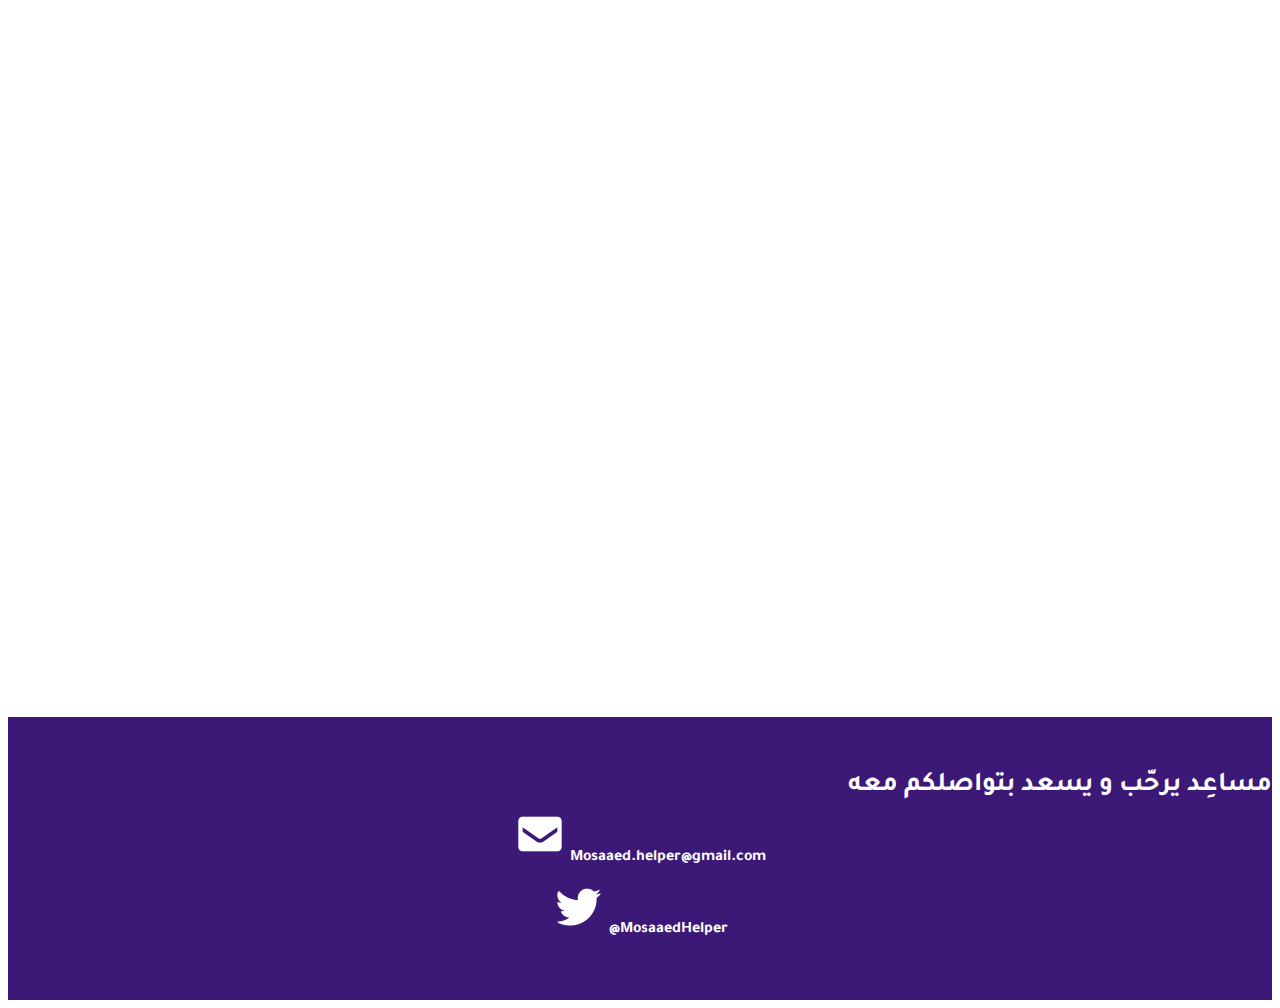
==== commit 584c34ba: "some changes" ====
--- a/index.html
+++ b/index.html
@@ -39,7 +39,7 @@
 
   <div class="container text-center">
 
-    <div data-aos-duration="3000" data-aos="fade-right" class="row align-items-start">
+    <div data-aos-duration="1500" data-aos="fade-right" class="row align-items-start">
       <div class="col">
         <img id="about" class="img-fluid" src="images/index.png" alt="">
       </div>
@@ -47,17 +47,19 @@
 
     <div class="row">
       <div class="col">
-        <a href="#start"><img data-aos-duration="3000" data-aos="fade-down" class="img-fluid" src="images/icon-1.png" alt=""></a>
+        <a href="#start"><img data-aos-duration="1500" data-aos="fade-down" class="img-fluid" src="images/icon-1.png"
+            alt=""></a>
       </div>
     </div>
 
     <div class="row">
       <div class="col">
-        <a href="#about"><img data-aos-duration="3000" data-aos="fade-down" class="img-fluid gap" src="images/icon-2.png" alt=""></a>
+        <a href="#about"><img data-aos-duration="1500" data-aos="fade-down" class="img-fluid gap"
+            src="images/icon-2.png" alt=""></a>
       </div>
     </div>
 
-    <div data-aos-duration="3000" data-aos="fade-left" class="row">
+    <div data-aos-duration="1500" data-aos="fade-left" class="row">
       <div class="col">
         <img id="start" class="img-fluid" src="images/index-2.png" alt="">
         <a href="club_list.html"><button data-aos-duration="3000" data-aos="fade-right" type="button"
--- a/css/style.css
+++ b/css/style.css
@@ -11,9 +11,7 @@
 }
 
 .btn-1 {
-  position: absolute;
-  left: 565px;
-  top: 450px;
+  margin-top: -20em;
   width: 13em;
   height: 3em;
   background: #5B25B2;
@@ -54,7 +52,8 @@
 }
 
 .list {
-  margin: 5em 0 3em;
+  margin-top: 5em;
+  margin-left: 6em;
 }
 
 .card {
@@ -63,6 +62,11 @@
   background-color: #F9F3FF;
   text-align: center;
   margin: 3em 0;
+}
+
+.card-1 {
+  width: 15em;
+  height: 16em;
 }
 
 .card:hover {
@@ -77,7 +81,23 @@
 }
 
 .card-img-top {
+  margin-top: 0 !important;
   border-radius: 2em;
+}
+
+.card-img {
+  border-radius: 100%;
+  border-color: #F9F3FF;
+  border-style: solid;
+  border-width: thick;
+  margin-top: -4em !important;
+  margin-left: 2.6em;
+  width: 10em;
+  height: 10em;
+}
+
+.card img {
+  margin-top: 1em;
 }
 
 #more:hover {
@@ -100,20 +120,20 @@
   margin-top: 15em;
 }
 
+.container-1 .about-text {
+  margin-top: 4em;
+}
+
 .about-text b {
   font-size: 28px;
   color: #3C1877
 }
 
-.header {
-  border-color: #3C1877;
-}
-
 .card-des {
   font-size: small;
 }
 
-.card-1 {
+.card-2 {
   height: 30em;
 }
 
@@ -153,11 +173,27 @@
   justify-content: center;
 }
 
+.info {
+  color: #9a9797;
+}
+
+.avatar {
+  width: 10em;
+  height: 10em;
+  border-radius: 100%;
+  border-color: #9a9797;
+  border-style: solid;
+  border-width: thick;
+  margin-top: -5em;
+
+}
+
 .alert {
   margin-top: 10%;
   background-color: #F9F3FF;
 }
-.alert_input{
+
+.alert_input {
   border-color: red;
 }
 
